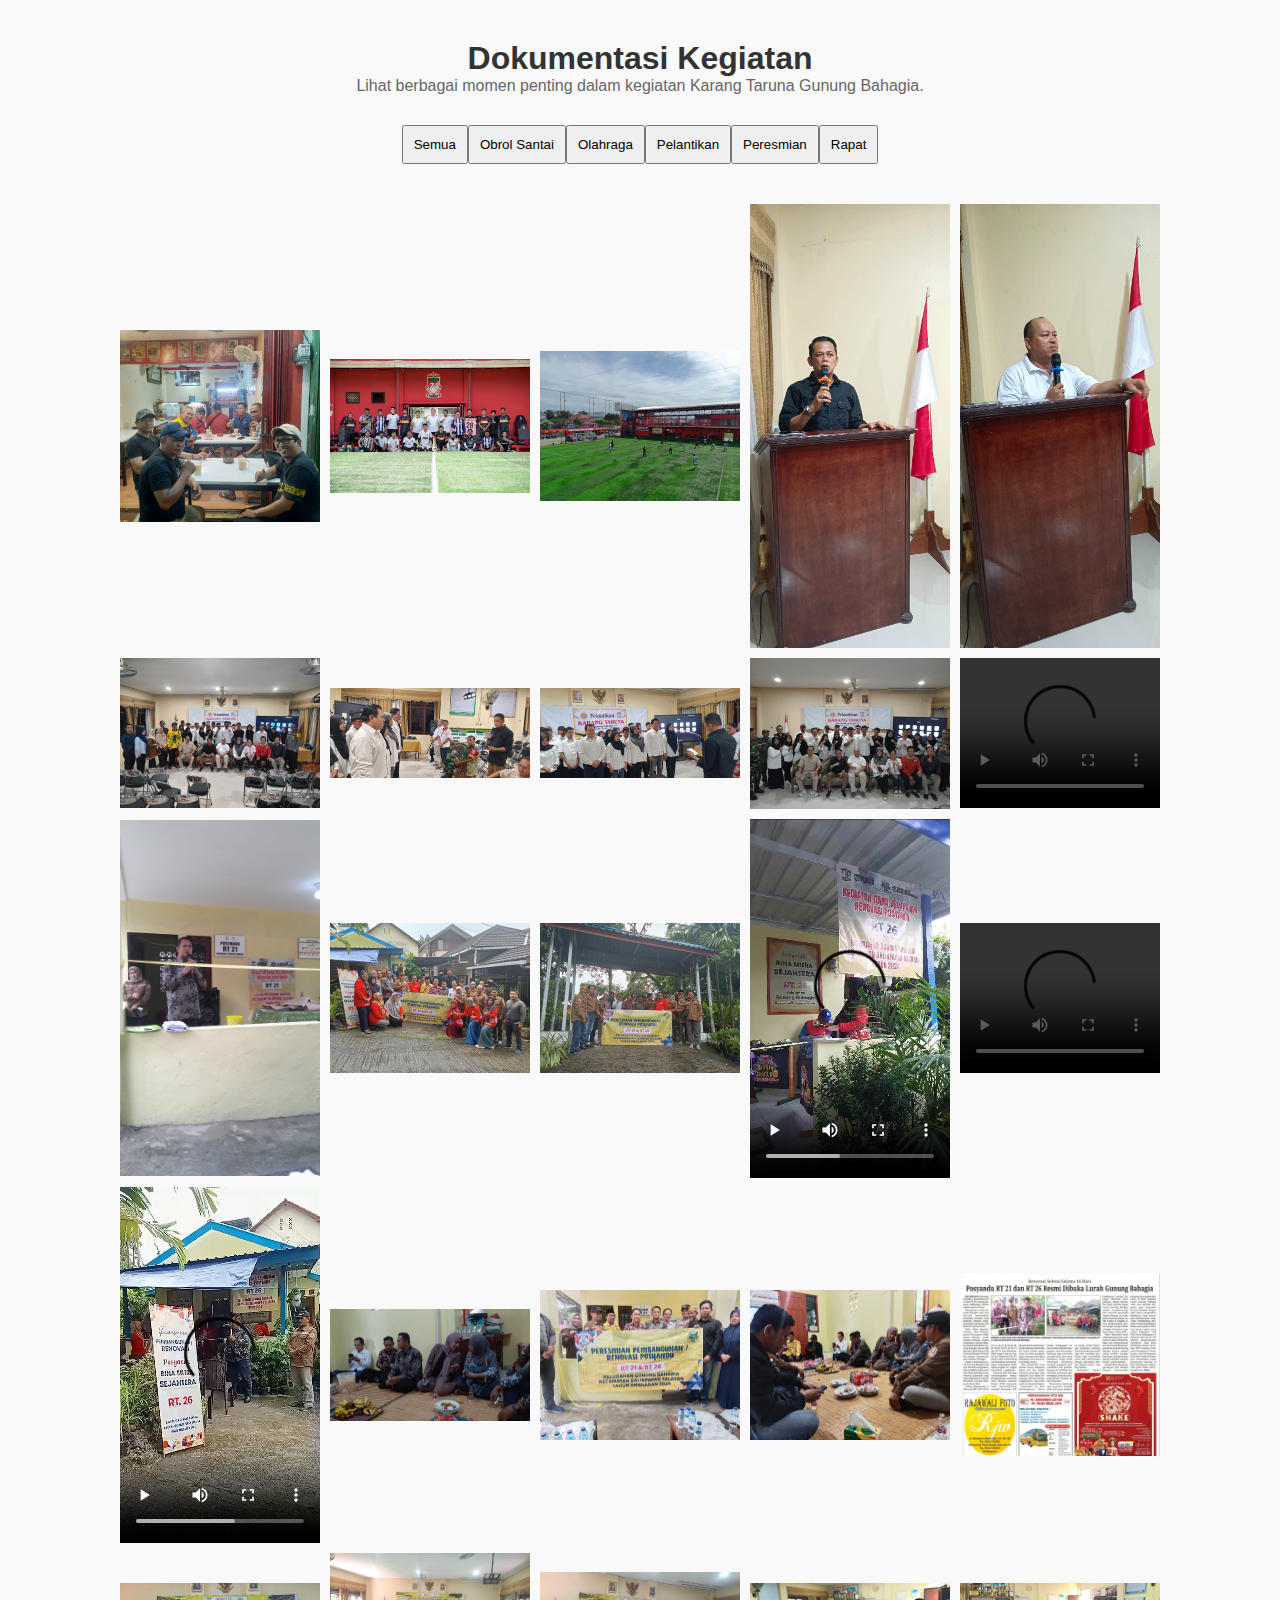
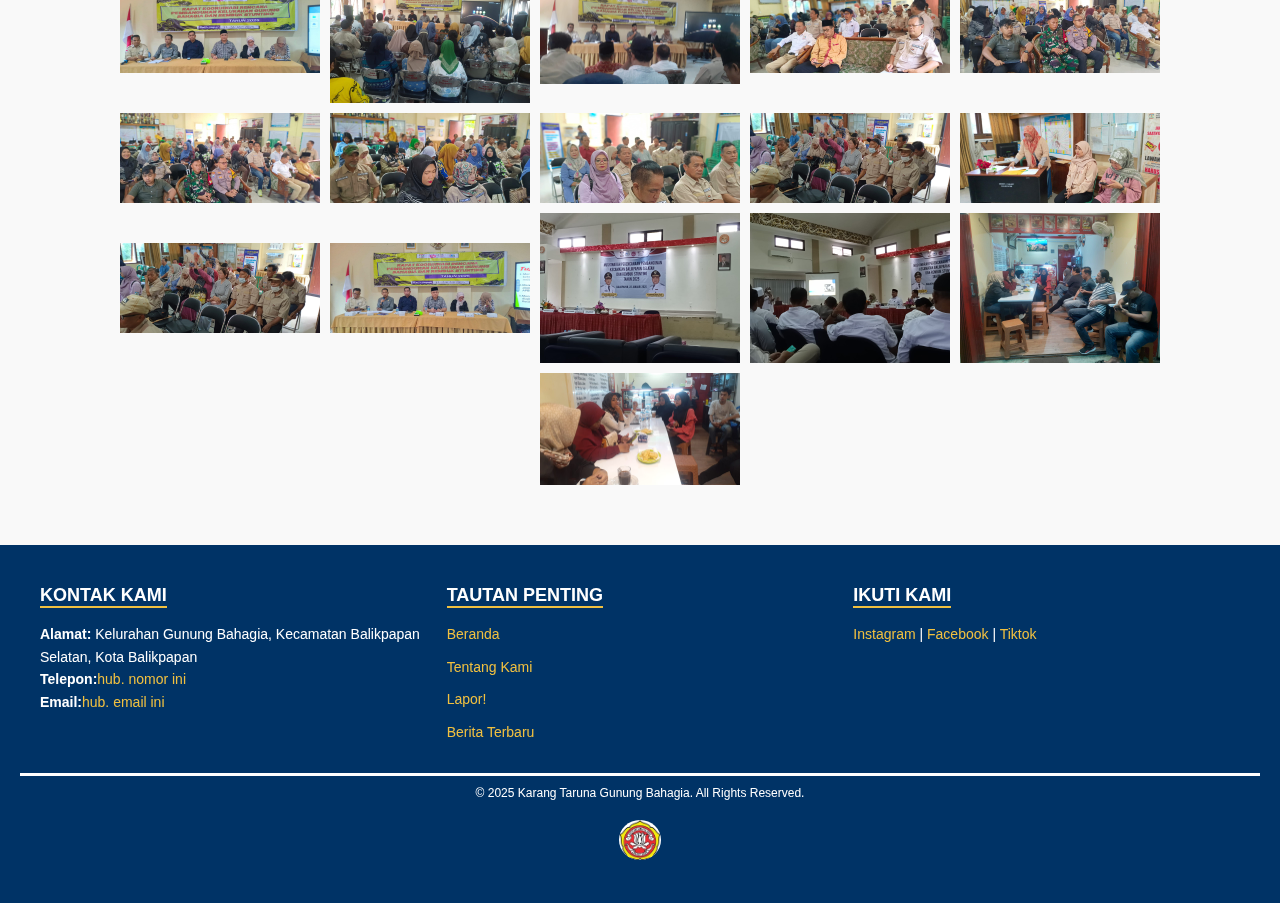
==== dokumentasi.html @ 5b9a264d "first" ====
<!DOCTYPE html>
<html lang="en">
<head>
  <meta charset="UTF-8">
  <meta name="viewport" content="width=device-width, initial-scale=1.0">
  <meta http-equiv="X-UA-Compatible" content="IE=edge">
  <title>Galeri Katar Gubah</title>
  <link rel="icon" type="image/png" href="galeri/logo/logo.png">
  <link rel="stylesheet" href="dokumentasi.css">
</head>
<body>

<!-- MAIN CONTENT -->
<main>
    <section id="dokumentasi" class="section">
        <h1>Dokumentasi Kegiatan</h1>
        <p class="subtitle">Lihat berbagai momen penting dalam kegiatan Karang Taruna Gunung Bahagia.</p>

        <!-- FILTER -->
        <div class="filter-container">
            <button class="filter-button" data-filter="all">Semua</button>
            <button class="filter-button" data-filter="obsan">Obrol Santai</button>
            <button class="filter-button" data-filter="olahraga">Olahraga</button>
            <button class="filter-button" data-filter="lantik">Pelantikan</button>
            <button class="filter-button" data-filter="resmi">Peresmian</button>
            <button class="filter-button" data-filter="rapat">Rapat</button>
        </div>

        <!-- GALLERY -->
        <div id="imageModal" class="modal">
            <span class="close">&times;</span>
            <img class="modal-content" id="modalImage">
            <div id="caption"></div>
        </div>
        <div class="gallery">
            <!-- Obrol Santai -->
            <div class="gallery-item" data-category="obsan">
                <img src="galeri/dokumentasi/obrol santai/4jan2025/awalobsan1.jpg" alt="galeri obsan 1">
            </div>

            <!-- Olahraga -->
            <div class="gallery-item" data-category="olahraga">
                <img src="galeri/dokumentasi/olahraga/18jan2025/awalolahraga2.jpg" alt="galeri olahraga 1">
            </div>
            <div class="gallery-item" data-category="olahraga">
                <img src="galeri/dokumentasi/olahraga/18jan2025/olahraga1.jpg" alt="galeri olahraga 2">
            </div>

            <!-- Pelantikan -->
            <div class="gallery-item" data-category="lantik">
                <img src="galeri/dokumentasi/pelantikan/29des2024/pelantikan1.jpg" alt="galeri lantik 1">
            </div>
            <div class="gallery-item" data-category="lantik">
                <img src="galeri/dokumentasi/pelantikan/29des2024/pelantikan6.jpg" alt="galeri lantik 2">
            </div>
            <div class="gallery-item" data-category="lantik">
                <img src="galeri/dokumentasi/pelantikan/29des2024/awalpelantikan5.jpg" alt="galeri lantik 3">
            </div>
            <div class="gallery-item" data-category="lantik">
                <img src="galeri/dokumentasi/pelantikan/29des2024/pelantikan2.jpg" alt="galeri lantik 4">
            </div>
            <div class="gallery-item" data-category="lantik">
                <img src="galeri/dokumentasi/pelantikan/29des2024/pelantikan3.jpg" alt="galeri lantik 5">
            </div>
            <div class="gallery-item" data-category="lantik">
                <img src="galeri/dokumentasi/pelantikan/29des2024/pelantikan4.jpg" alt="galeri lantik 6">
            </div>
            <div class="gallery-item" data-category="lantik">
                <video class="modal-content" id="modalImage" controls src="galeri/dokumentasi/pelantikan/29des2024/pelantikan7.mp4" alt="galeri lantik 7">
            </div>

            <!-- Peresmian -->
            <div class="gallery-item" data-category="resmi">
                <img src="galeri/dokumentasi/peresmian/posyandu/2jan2025/resmi2.jpg" alt="galeri peresmian posyandu 1">
            </div>
            <div class="gallery-item" data-category="resmi">
                <img src="galeri/dokumentasi/peresmian/posyandu/2jan2025/awal1resmi9.jpg" alt="galeri peresmian posyandu 2">
            </div>
            <div class="gallery-item" data-category="resmi">
                <img src="galeri/dokumentasi/peresmian/posyandu/2jan2025/awal2resmi5.jpg" alt="galeri peresmian posyandu 3">
            </div>
            <div class="gallery-item" data-category="resmi">
                <video class="modal-content" id="modalImage" controls src="galeri/dokumentasi/peresmian/posyandu/2jan2025/resmi1.mp4" type="video/mp4" alt="galeri peresmian posyandu 4">
            </div>
            <div class="gallery-item" data-category="resmi">
                <video class="modal-content" id="modalImage" controls src="galeri/dokumentasi/peresmian/posyandu/2jan2025/resmi3.mp4" type="video/mp4" alt="galeri peresmian posyandu 5">
            </div>
            <div class="gallery-item" data-category="resmi">
                <video class="modal-content" id="modalImage" controls src="galeri/dokumentasi/peresmian/posyandu/2jan2025/resmi4.mp4" type="video/mp4" alt="galeri peresmian posyandu 6">
            </div>
            <div class="gallery-item" data-category="resmi">
                <img src="galeri/dokumentasi/peresmian/posyandu/2jan2025/resmi6.jpg" alt="galeri peresmian posyandu 7">
            </div>
            <div class="gallery-item" data-category="resmi">
                <img src="galeri/dokumentasi/peresmian/posyandu/2jan2025/resmi7.jpg" alt="galeri peresmian posyandu 8">
            </div>
            <div class="gallery-item" data-category="resmi">
                <img src="galeri/dokumentasi/peresmian/posyandu/2jan2025/resmi8.jpg" alt="galeri peresmian posyandu 9">
            </div>
            <div class="gallery-item" data-category="resmi">
                <img src="galeri/dokumentasi/peresmian/posyandu/2jan2025/resmi10.jpg" alt="galeri peresmian posyandu 10">
            </div>

            <!-- Rapat -->
            <!-- eksternal -->
            <div class="gallery-item" data-category="rapat">
                <img src="galeri/dokumentasi/rapat/eksternal/11jan2025/awalrapat3.jpg" alt="galeri rapat eksternal 1">
            </div>
            <div class="gallery-item" data-category="rapat">
                <img src="galeri/dokumentasi/rapat/eksternal/11jan2025/rapat1.jpg" alt="galeri rapat eksternal 2">
            </div>
            <div class="gallery-item" data-category="rapat">
                <img src="galeri/dokumentasi/rapat/eksternal/11jan2025/rapat2.jpg" alt="galeri rapat eksternal 3">
            </div>
            <div class="gallery-item" data-category="rapat">
                <img src="galeri/dokumentasi/rapat/eksternal/11jan2025/rapat4.jpg" alt="galeri rapat eksternal 4">
            </div>
            <div class="gallery-item" data-category="rapat">
                <img src="galeri/dokumentasi/rapat/eksternal/11jan2025/rapat5.jpg" alt="galeri rapat eksternal 5">
            </div>
            <div class="gallery-item" data-category="rapat">
                <img src="galeri/dokumentasi/rapat/eksternal/11jan2025/rapat6.jpg" alt="galeri rapat eksternal 6">
            </div>
            <div class="gallery-item" data-category="rapat">
                <img src="galeri/dokumentasi/rapat/eksternal/11jan2025/rapat7.jpg" alt="galeri rapat eksternal 7">
            </div>
            <div class="gallery-item" data-category="rapat">
                <img src="galeri/dokumentasi/rapat/eksternal/11jan2025/rapat8.jpg" alt="galeri rapat eksternal 8">
            </div>
            <div class="gallery-item" data-category="rapat">
                <img src="galeri/dokumentasi/rapat/eksternal/11jan2025/rapat9.jpg" alt="galeri rapat eksternal 9">
            </div>
            <div class="gallery-item" data-category="rapat">
                <img src="galeri/dokumentasi/rapat/eksternal/11jan2025/rapat10.jpg" alt="galeri rapat eksternal 10">
            </div>
            <div class="gallery-item" data-category="rapat">
                <img src="galeri/dokumentasi/rapat/eksternal/11jan2025/rapat11.jpg" alt="galeri rapat eksternal 11">
            </div>
            <div class="gallery-item" data-category="rapat">
                <img src="galeri/dokumentasi/rapat/eksternal/11jan2025/rapat12.jpg" alt="galeri rapat eksternal 12">
            </div>
            <div class="gallery-item" data-category="rapat">
                <img src="galeri/dokumentasi/rapat/eksternal/22jan2025/awalrapat1.jpg" alt="galeri rapat eksternal 13">
            </div>
            <div class="gallery-item" data-category="rapat">
                <img src="galeri/dokumentasi/rapat/eksternal/22jan2025/rapat2.jpg" alt="galeri rapat eksternal 14">
            </div>

            <!-- internal -->
            <div class="gallery-item" data-category="rapat">
                <img src="galeri/dokumentasi/rapat/internal/17jan2025/awalmeet2.jpg" alt="galeri rapat internal 15">
            </div>
            <div class="gallery-item" data-category="rapat">
                <img src="galeri/dokumentasi/rapat/internal/17jan2025/meet1.jpg" alt="galeri rapat internal 16">
            </div>
        </div>
    </section>
</main>

<!-- FOOTER -->
<footer class="footer">
    <div class="footer-container">
        <div class="footer-section">
            <h3>Kontak Kami</h3>
            <p>
            <strong>Alamat:</strong> Kelurahan Gunung Bahagia, Kecamatan Balikpapan Selatan, Kota Balikpapan<br>
            <strong>Telepon:</strong><a href="https://wa.me/+62 813-5168-6694">hub. nomor ini</a><br>
            <strong>Email:</strong><a href="mailto:katargunungbahagia@gmail.com">hub. email ini</a> 
            </p>
        </div>
        <div class="footer-section">
            <h3>Tautan Penting</h3>
            <ul>
                <li><a href="utama.html#beranda">Beranda</a></li>
                <li><a href="utama.html#kami">Tentang Kami</a></li>
                <li><a href="utama.html#lapor">Lapor!</a></li>
                <li><a href="utama.html#berita">Berita Terbaru</a></li>
            </ul>
        </div>
        <div class="footer-section">
            <h3>Ikuti Kami</h3>
            <p>
            <a href="https://www.instagram.com/katargunungbahagia" target="_parent">Instagram</a> | <a href="">Facebook</a> | <a href="">Tiktok</a>
            </p>
        </div>
        </div>
    <div class="footer-bottom">
        <p>&copy; 2025 Karang Taruna Gunung Bahagia. All Rights Reserved.</p>
        <div>
            <a href="utama.html">
                <img src="galeri/logo/logo.png" alt="Logo Katar" class="logo-footer">
            </a>
        </div>
    </div>
</footer>

<script src="dokumentasi.js"></script>
</body>
</html>
---- dokumentasi.css ----
/* Media Queries untuk layar besar (Laptop/Monitor) */
@media (min-width: 1024px) { /* Untuk layar laptop */
    .gallery-item img {
        max-width: 60%; /* Sesuaikan dengan kebutuhan */
        height: auto;
    }
}

@media (max-width: 600px) {
    .gallery-item {
        width: 100%; /* Gambar mengambil lebar penuh di layar kecil */
        max-width: 300px; /* Batasi lebar maksimum */
    }

    .modal-content {
        max-width: 95%; /* Modal lebih lebar di layar kecil */
        max-height: 95vh; /* Modal lebih tinggi di layar kecil */
    }
}

@media (max-width: 768px) {
    .filter-container {
        display: flex;
        flex-wrap: wrap; /* Tombol akan turun ke baris berikutnya jika tidak cukup */
        justify-content: center;
        gap: 5px; /* Beri sedikit jarak antar tombol */
        padding: 10px;
    }

    .filter-button {
        font-size: 12px; /* Perkecil ukuran font agar muat */
        padding: 8px 10px; /* Sesuaikan padding agar tidak terlalu besar */
        max-width: 120px; /* Batasi lebar tombol agar tidak terlalu panjang */
        text-align: center;
    }
}

* {
    margin: 0;
    padding: 0;
    box-sizing: border-box;
}

body {
    font-family: Arial, sans-serif;
    margin: 0;
    padding: 0;
    background-color: #f9f9f9;
}
  
header {
    background-color: white;
    color: black;
    padding: 10px 20px;
    position: sticky;
    top: 0;
    z-index: 1000;
}
  
.navbar {
    display: flex;
    justify-content: space-between;
    align-items: center;
}
  
.navbar .main-menu {
    list-style: none;
    display: flex;
    gap: 15px;
}
  
.navbar .main-menu a {
    color: black;
    text-decoration: none;
    font-weight: bold;
}
  
.section {
    padding: 40px 20px;
}
  
h1 {
    text-align: center;
    color: #333;
}
  
.subtitle {
    text-align: center;
    color: #666;
    margin-bottom: 30px;
}
  
.filter-container {
    display: flex;
    justify-content: center;
    margin-bottom: 20px;
}
  
.filter-button {
    display: flex;
    flex-wrap: wrap;
    justify-content: center; /* Tombol tetap berada di tengah */
    gap: 10px; /* Beri jarak antar tombol */
    padding: 10px;
}

.filter-button button {
    padding: 10px 15px;
    font-size: 14px;
    border: none;
    border-radius: 5px;
    background-color: #007BFF;
    color: white;
    cursor: pointer;
    transition: background 0.3s;
}

.filter-buttons button:hover {
    background-color: #0056b3;
}
  
.filter-button.active {
    background-color: rgb(236, 236, 29);
    color: black;
}
  
.filter-button:hover {
    background-color: rgb(236, 236, 29);
}
  
/* Tampilan default untuk semua perangkat */
.gallery {
    display: flex;
    flex-wrap: wrap;
    justify-content: center; /* Konten galeri rata tengah */
    gap: 10px; /* Jarak antar item */
    padding: 20px 0; /* Padding atas dan bawah */
}
  
.gallery-item {
    width: 200px; /* Lebar tetap untuk setiap item */
    height: auto; /* Tinggi disesuaikan secara proporsional */
    cursor: pointer;
    transition: transform 0.2s;
    display: flex;
    justify-content: center; /* Konten di dalam item rata tengah */
    align-items: center; /* Konten di dalam item rata tengah */
}

.gallery-item:hover {
    transform: scale(1.05);
}

.gallery-item img {
    width: 100%; /* Gambar akan menyesuaikan lebar parent-nya */
    height: auto; /* Tinggi disesuaikan secara proporsional */
    max-width: 100%; /* Pastikan gambar tidak melebihi lebar parent */
    display: block; /* Hilangkan margin bawah default */
}

.gallery-item img, .gallery-item video {
    max-width: 100%; /* Gambar dan video tidak melebihi lebar parent */
    height: auto; /* Tinggi disesuaikan secara proporsional */
    display: block; /* Hilangkan margin bawah default */
}

video {
    width: 100%; /* Video menyesuaikan lebar modal */
    height: auto; /* Tinggi disesuaikan secara proporsional */
}

.modal {
    display: none;
    position: fixed;
    z-index: 1000;
    padding-top: 60px;
    left: 0;
    top: 0;
    width: 100%;
    height: 100%;
    overflow: auto;
    background-color: rgba(0, 0, 0, 0.9); /* Warna latar belakang modal */
}

.modal-content {
    max-width: 90%; /* Modal tidak melebihi 90% lebar layar */
    max-height: 90vh; /* Modal tidak melebihi 90% tinggi layar */
    width: auto; /* Lebar disesuaikan secara otomatis */
    height: auto; /* Tinggi disesuaikan secara otomatis */
    margin: auto; /* Pusatkan modal */
    display: block;
}
  
#caption {
    margin: auto;
    display: block;
    width: 80%;
    max-width: 700px;
    text-align: center;
    color: #ccc;
    padding: 10px 0;
    height: 150px;
}

.close {
    position: absolute;
    top: 20px;
    right: 35px;
    color: #f1f1f1;
    font-size: 40px;
    font-weight: bold;
    transition: 0.3s;
}

.close:hover, .close:focus {
    color: #bbb;
    text-decoration: none;
    cursor: pointer;
}

/* Footer Styles */
.footer {
    background-color: #003366; 
    color: #fff;
    padding: 40px 20px;
    font-size: 14px;
}
  
.footer-container {
    display: flex;
    justify-content: space-between;
    flex-wrap: wrap;
    gap: 20px;
    max-width: 1200px;
    margin: 0 auto;
}
  
.footer-section {
    flex: 1;
    min-width: 250px;
}
  
.footer-section h3 {
    margin-bottom: 15px;
    font-size: 18px;
    text-transform: uppercase;
    border-bottom: 2px solid #f0c040;
    display: inline-block;
}
  
.footer-section p,.footer-section ul {
    line-height: 1.6;
}
  
.footer-section ul {
    list-style: none;
    padding: 0;
}
  
.footer-section ul li {
    margin-bottom: 10px;
}
  
.footer-section ul li a {
    text-decoration: none;
    color: #f0c040; 
    transition: color 0.3s;
}
  
.footer-section ul li a:hover {
    color: #fff;
}
  
.footer-section a {
    text-decoration: none;
    color: #f0c040;
}

.footer-section a:hover {
    color: white;
}
  
.footer-bottom {
    text-align: center;
    margin-top: 20px;
    padding-top: 10px;
    border-top: 3px solid #fff;
    font-size: 12px;
}

.logo-footer {
    height: 40px;
    width: auto;
    align-items: center;
    justify-content: center;
    background-color: white;
    border-radius: 100%;
    margin-top: 20px;
    cursor: pointer;
    transition: transform 0.3s ease, background 0.3s ease;
    animation: updown 3s linear infinite;
}

@keyframes updown {
    0%, 100% {
        transform: translateX(5rem);
    }
    50% {
        transform: translateX(-5rem);
    }
    100%, 0% {
        transform: translateX(5rem);
    }
}
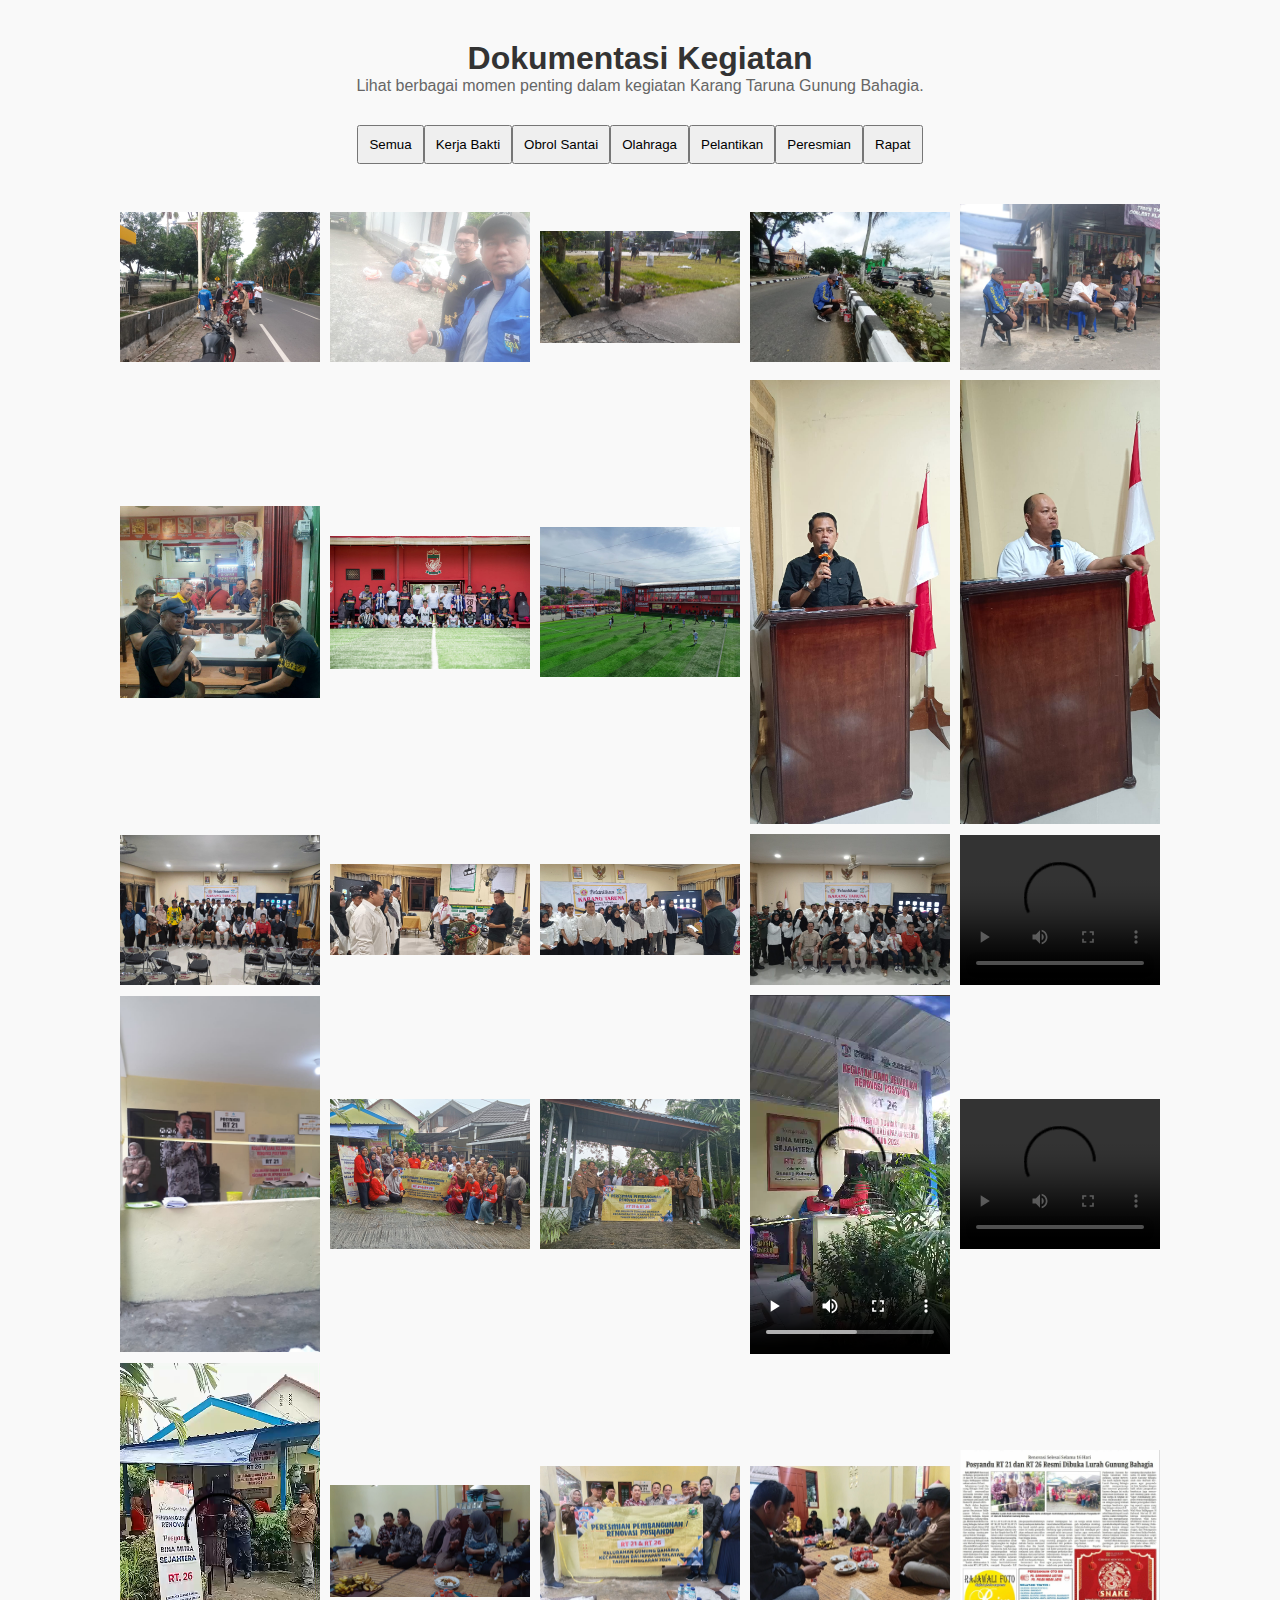
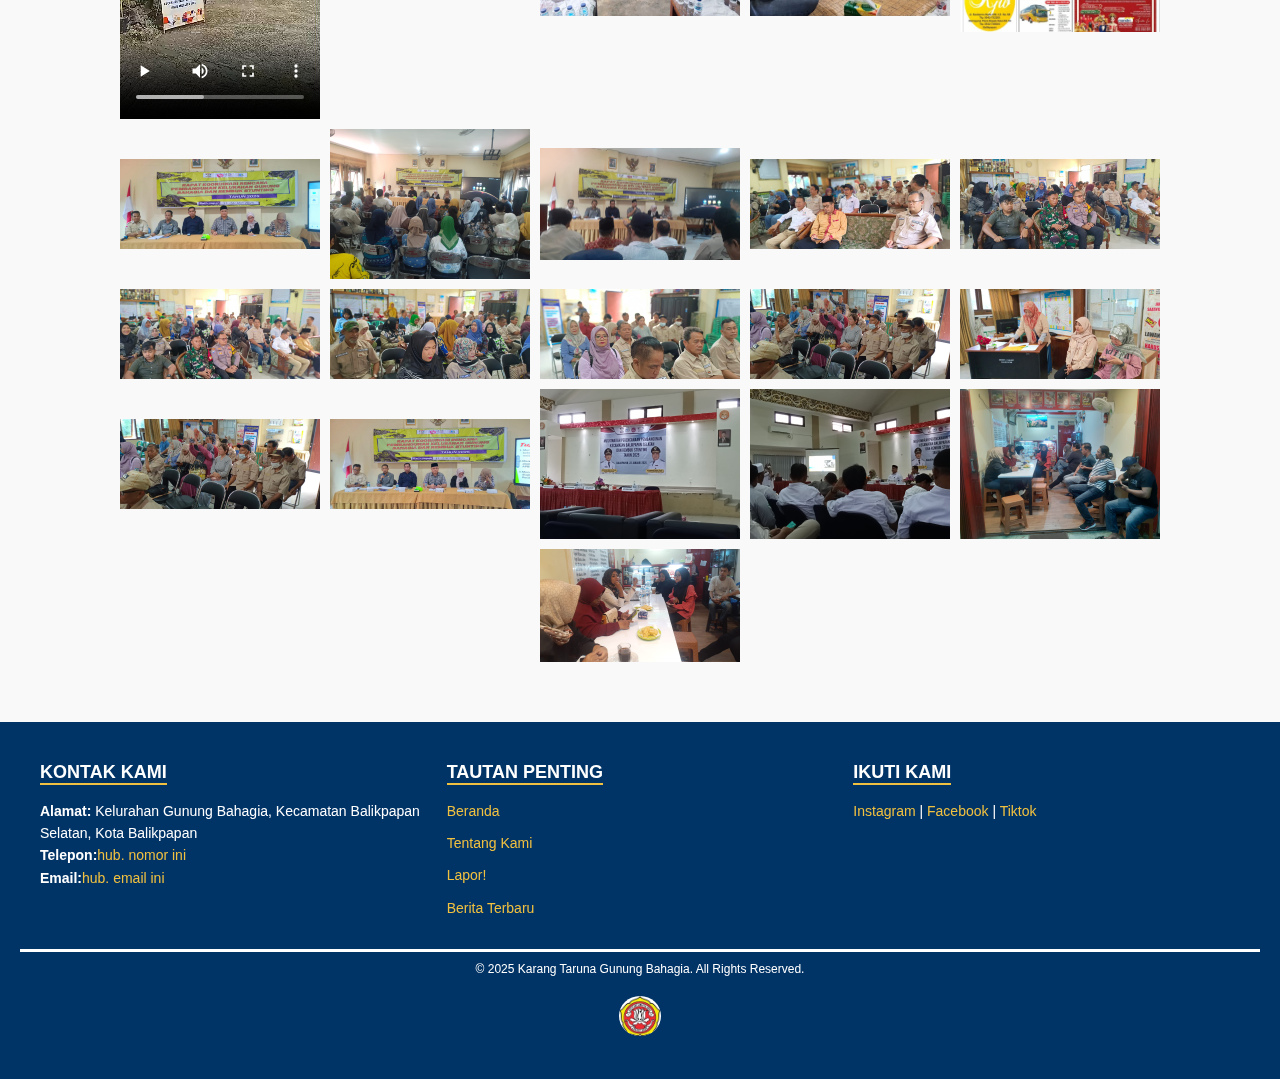
==== commit 690b5a6d: "Update dokumentasi.html" ====
--- a/dokumentasi.html
+++ b/dokumentasi.html
@@ -19,6 +19,7 @@
         <!-- FILTER -->
         <div class="filter-container">
             <button class="filter-button" data-filter="all">Semua</button>
+            <button class="filter-button" data-filter="kebak">Kerja Bakti</button>
             <button class="filter-button" data-filter="obsan">Obrol Santai</button>
             <button class="filter-button" data-filter="olahraga">Olahraga</button>
             <button class="filter-button" data-filter="lantik">Pelantikan</button>
@@ -33,6 +34,23 @@
             <div id="caption"></div>
         </div>
         <div class="gallery">
+            <!-- kerja bakti -->
+            <div class="gallery-item" data-category="kebak">
+                <img src="galeri/dokumentasi/kerja bakti/2feb2025/kebak1.jpg" alt="galeri kebak 1">
+            </div>
+            <div class="gallery-item" data-category="kebak">
+                <img src="galeri/dokumentasi/kerja bakti/2feb2025/kebak2.jpg" alt="galeri kebak 2">
+            </div>
+            <div class="gallery-item" data-category="kebak">
+                <img src="galeri/dokumentasi/kerja bakti/2feb2025/awalkebak3.jpg" alt="galeri kebak 3">
+            </div>
+            <div class="gallery-item" data-category="kebak">
+                <img src="galeri/dokumentasi/kerja bakti/2feb2025/kebak4.jpg" alt="galeri kebak 4">
+            </div>
+            <div class="gallery-item" data-category="kebak">
+                <img src="galeri/dokumentasi/kerja bakti/2feb2025/kebak5.jpg" alt="galeri kebak 5">
+            </div>
+        
             <!-- Obrol Santai -->
             <div class="gallery-item" data-category="obsan">
                 <img src="galeri/dokumentasi/obrol santai/4jan2025/awalobsan1.jpg" alt="galeri obsan 1">
@@ -148,10 +166,10 @@
 
             <!-- internal -->
             <div class="gallery-item" data-category="rapat">
-                <img src="galeri/dokumentasi/rapat/internal/17jan2025/awalmeet2.jpg" alt="galeri rapat internal 15">
-            </div>
-            <div class="gallery-item" data-category="rapat">
-                <img src="galeri/dokumentasi/rapat/internal/17jan2025/meet1.jpg" alt="galeri rapat internal 16">
+                <img src="galeri/dokumentasi/rapat/internal/17jan2025/awalmeet2.jpg" alt="galeri rapat internal 1">
+            </div>
+            <div class="gallery-item" data-category="rapat">
+                <img src="galeri/dokumentasi/rapat/internal/17jan2025/meet1.jpg" alt="galeri rapat internal 2">
             </div>
         </div>
     </section>
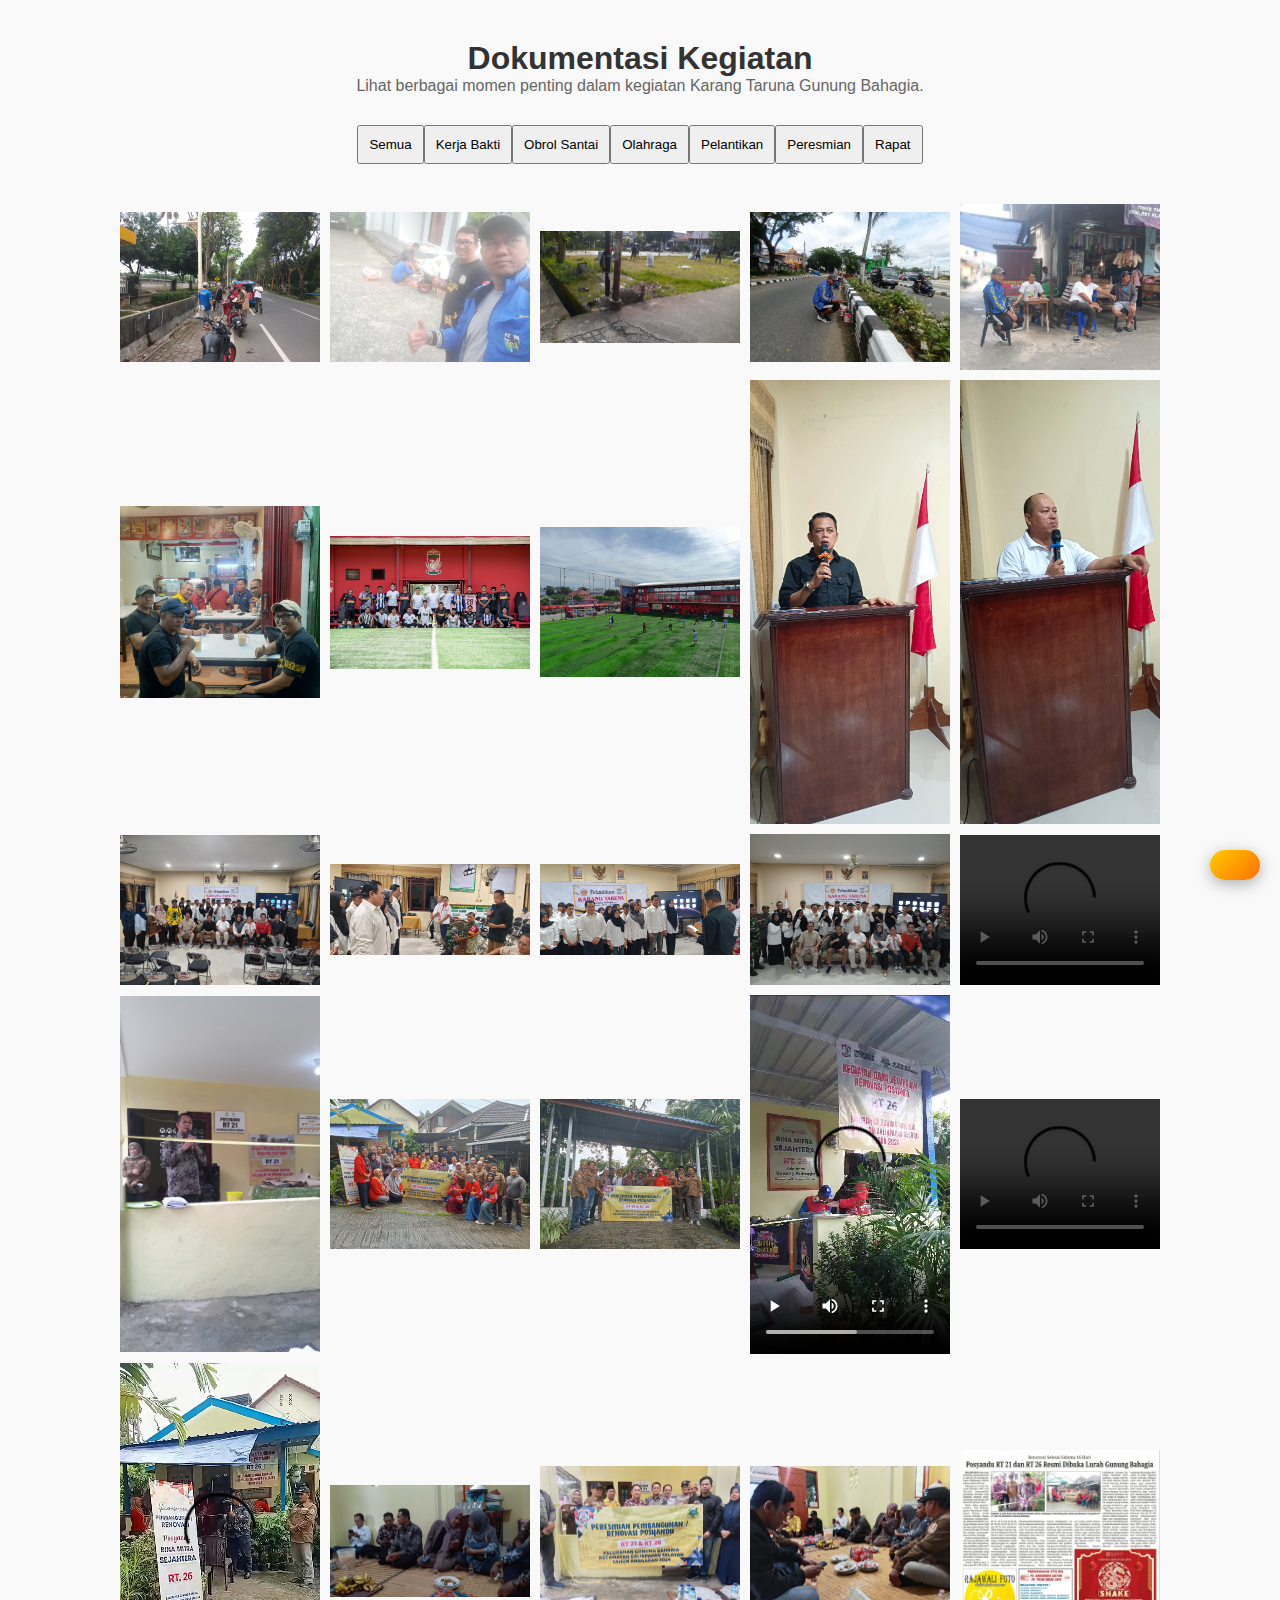
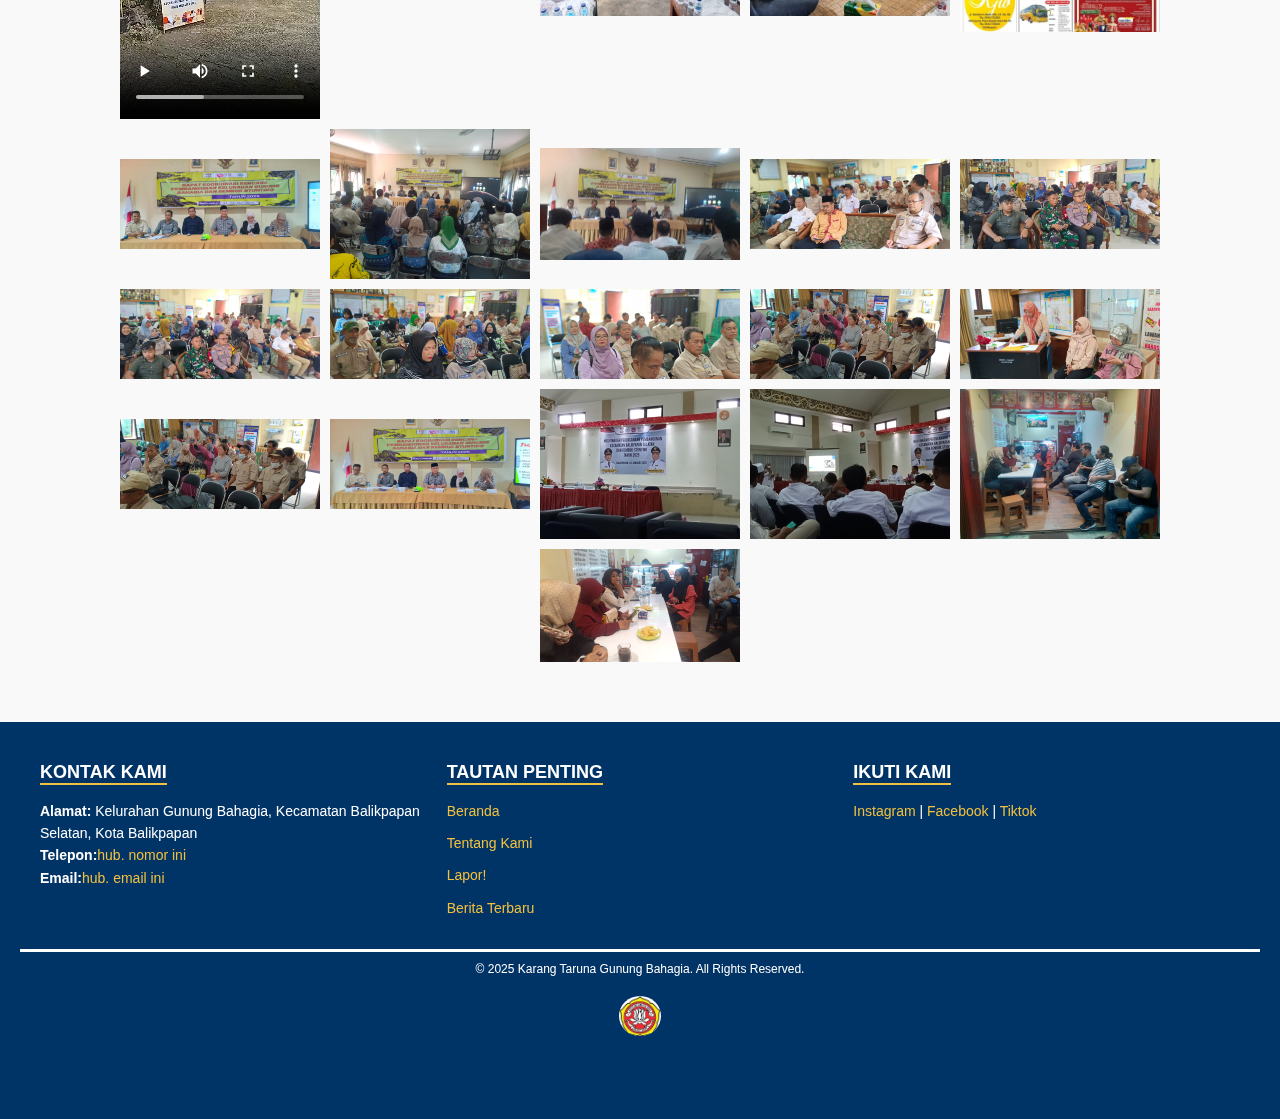
==== commit bc696928: "Update dokumentasi.html" ====
--- a/dokumentasi.html
+++ b/dokumentasi.html
@@ -212,6 +212,23 @@
     </div>
 </footer>
 
+<!-- Butuh Bantuan -->
+<div id="help-button" class="help-button">
+    <i class="fas fa-question-circle"></i>
+</div>
+<div id="help-modal" class="help-modal">
+    <div class="help-modal-content">
+        <span class="close-modal">&times;</span>
+        <h2><i class="fas fa-life-ring"></i> Butuh Bantuan?</h2>
+        <p>Kami siap membantu Anda. Silakan pilih opsi di bawah ini:</p>
+        <ul>
+            <li><a href="mailto:katargunungbahagia@gmail.com"><i class="fas fa-envelope"></i> Email Kami</a></li>
+            <li><a href="https://wa.me/+6281351686694"><i class="fab fa-whatsapp"></i> WhatsApp</a></li>
+            <li><a href="utama.html#lapor"><i class="fas fa-exclamation-circle"></i> Laporkan Masalah</a></li>
+        </ul>
+    </div>
+</div>
+
 <script src="dokumentasi.js"></script>
 </body>
 </html>
--- a/dokumentasi.css
+++ b/dokumentasi.css
@@ -296,6 +296,7 @@
     background-color: white;
     border-radius: 100%;
     margin-top: 20px;
+    margin-bottom: 40px;
     cursor: pointer;
     transition: transform 0.3s ease, background 0.3s ease;
     animation: updown 3s linear infinite;
@@ -312,4 +313,148 @@
         transform: translateX(5rem);
     }
 }
-  +  
+/* Butuh Bantuan */
+.help-button {
+    position: fixed;
+    bottom: 20px;
+    right: 20px;
+    background: linear-gradient(135deg, #ffcc00, #ff6f00);
+    color: white;
+    padding: 15px 20px;
+    border-radius: 50px;
+    cursor: pointer;
+    box-shadow: 0 4px 15px rgba(0, 0, 0, 0.3);
+    z-index: 1000;
+    display: flex;
+    align-items: center;
+    justify-content: center;
+    font-size: 16px;
+    font-weight: bold;
+    transition: all 0.3s ease;
+    animation: pulse 2s infinite;
+}
+
+.help-button i {
+    margin-right: 10px;
+    font-size: 20px;
+}
+
+.help-button:hover {
+    background: linear-gradient(135deg, #ff6f00, #ffcc00);
+    transform: scale(1.1);
+    box-shadow: 0 6px 20px rgba(0, 0, 0, 0.4);
+}
+
+@keyframes pulse {
+    0% {
+        transform: scale(1);
+    }
+    50% {
+        transform: scale(1.05);
+    }
+    100% {
+        transform: scale(1);
+    }
+}
+
+.help-modal {
+    display: none;
+    position: fixed;
+    bottom: 80px;
+    right: 20px;
+    width: 300px;
+    background-color: white;
+    border-radius: 15px;
+    box-shadow: 0 8px 20px rgba(0, 0, 0, 0.2);
+    z-index: 1000;
+    padding: 20px;
+    animation: slideIn 0.3s ease-out;
+}
+
+@keyframes slideIn {
+    from {
+        transform: translateY(20px);
+        opacity: 0;
+    }
+    to {
+        transform: translateY(0);
+        opacity: 1;
+    }
+}
+
+.help-modal-content {
+    position: relative;
+}
+
+.close-modal {
+    position: absolute;
+    top: -10px;
+    right: -10px;
+    font-size: 24px;
+    cursor: pointer;
+    color: #333;
+    transition: color 0.3s ease;
+}
+
+.close-modal:hover {
+    color: #ff6f00;
+}
+
+.help-modal h2 {
+    font-size: 1.5rem;
+    margin-bottom: 15px;
+    color: #333;
+    display: flex;
+    align-items: center;
+}
+
+.help-modal h2 i {
+    margin-right: 10px;
+    color: red;
+}
+
+.help-modal p {
+    font-size: 14px;
+    color: #555;
+    margin-bottom: 20px;
+}
+
+.help-modal ul {
+    list-style: none;
+    padding: 0;
+}
+
+.help-modal ul li {
+    margin-bottom: 15px;
+}
+
+.help-modal ul li a {
+    text-decoration: none;
+    color: #007bff;
+    font-weight: bold;
+    display: flex;
+    align-items: center;
+    transition: color 0.3s ease;
+}
+
+.help-modal ul li a i {
+    margin-right: 10px;
+    font-size: 18px;
+    color: #ff6f00;
+}
+
+.help-modal ul li a:hover {
+    color: #ff6f00;
+}
+
+@keyframes slideOut {
+    from {
+        transform: translateY(0);
+        opacity: 1;
+    }
+    to {
+        transform: translateY(20px);
+        opacity: 0;
+    }
+}
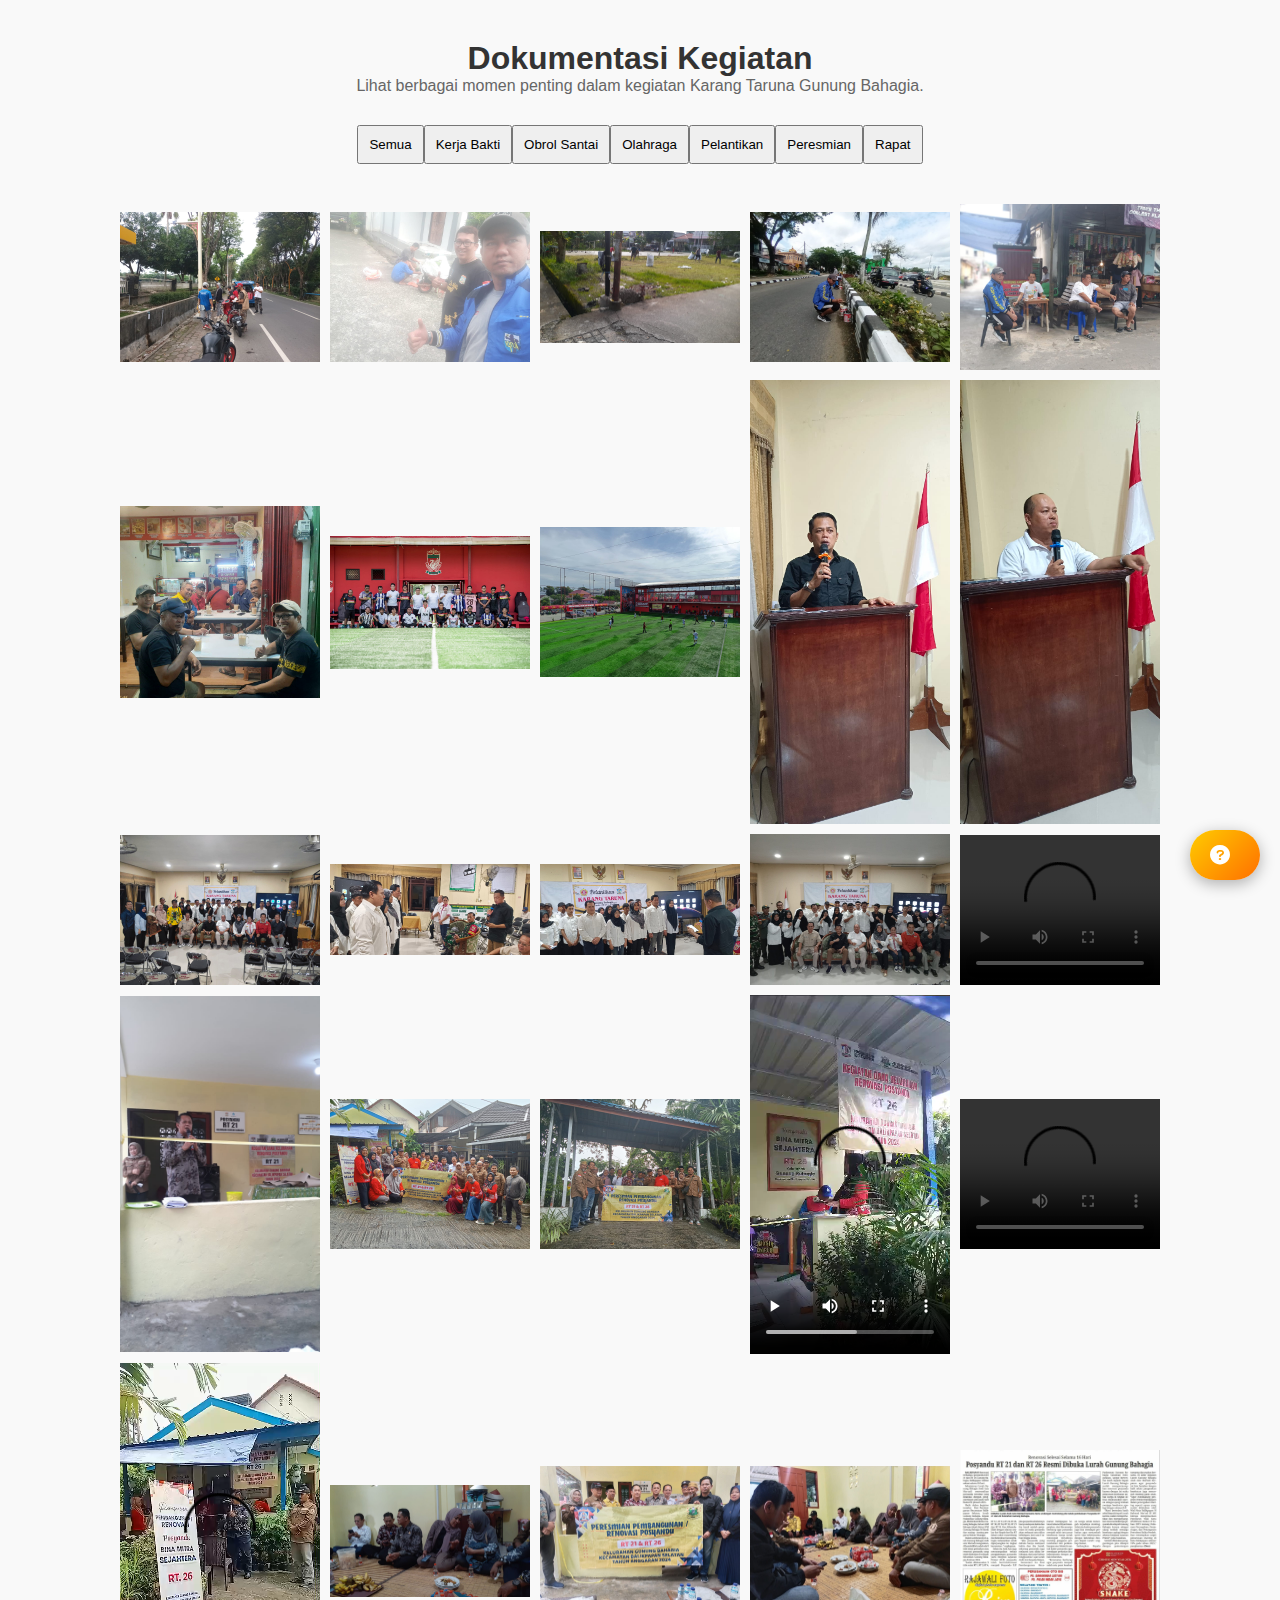
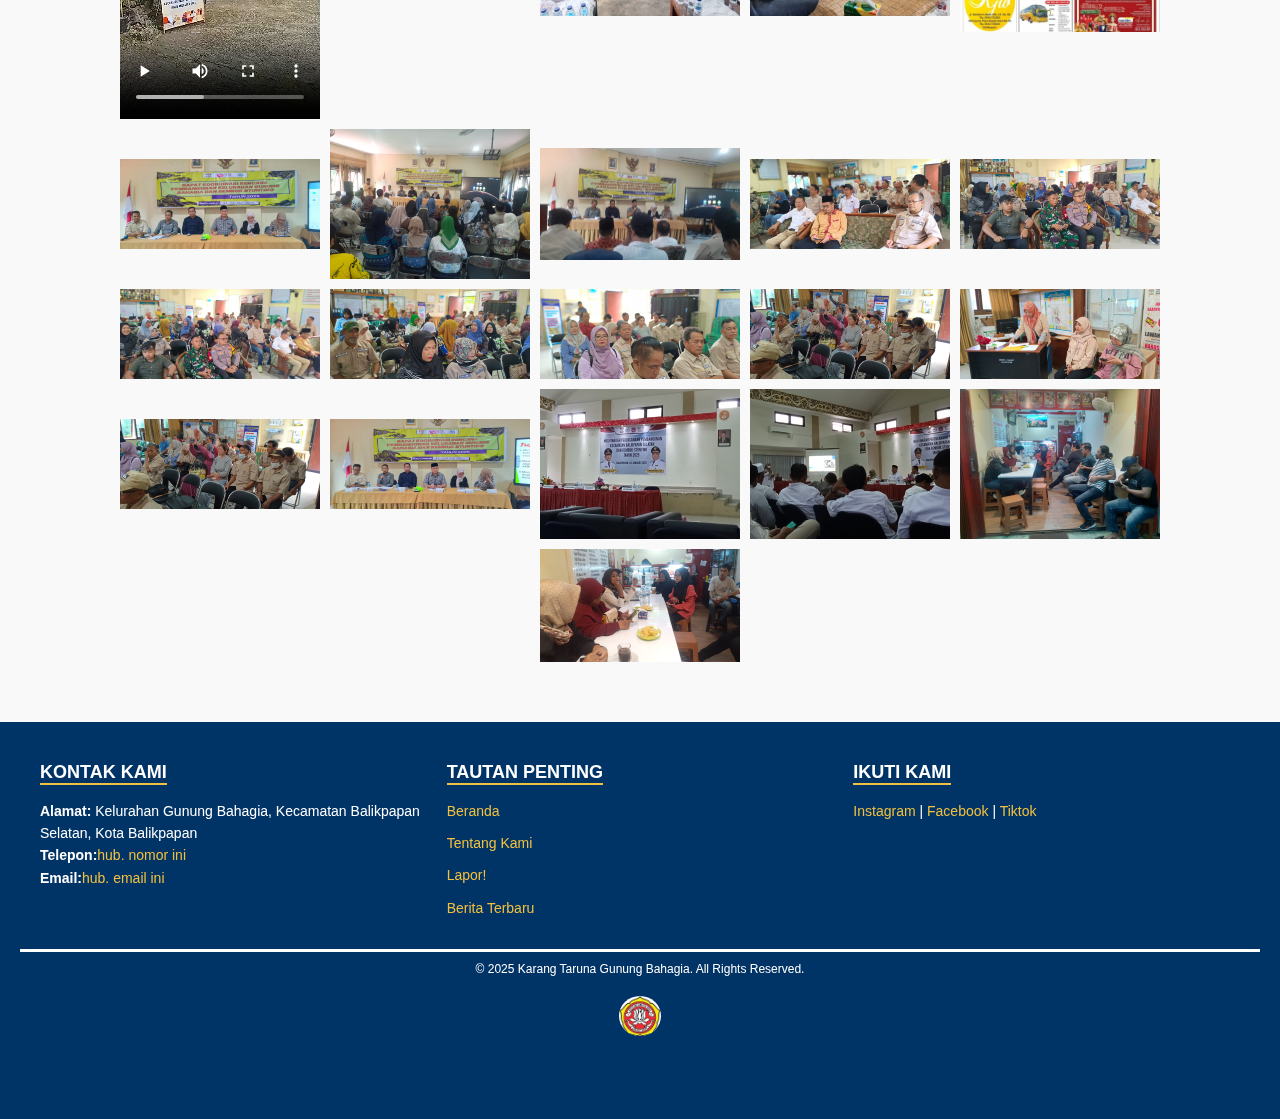
==== commit 5b450025: "Update dokumentasi.html" ====
--- a/dokumentasi.html
+++ b/dokumentasi.html
@@ -7,6 +7,7 @@
   <title>Galeri Katar Gubah</title>
   <link rel="icon" type="image/png" href="galeri/logo/logo.png">
   <link rel="stylesheet" href="dokumentasi.css">
+    <link rel="stylesheet" href="https://cdnjs.cloudflare.com/ajax/libs/font-awesome/6.0.0-beta3/css/all.min.css">
 </head>
 <body>
 
